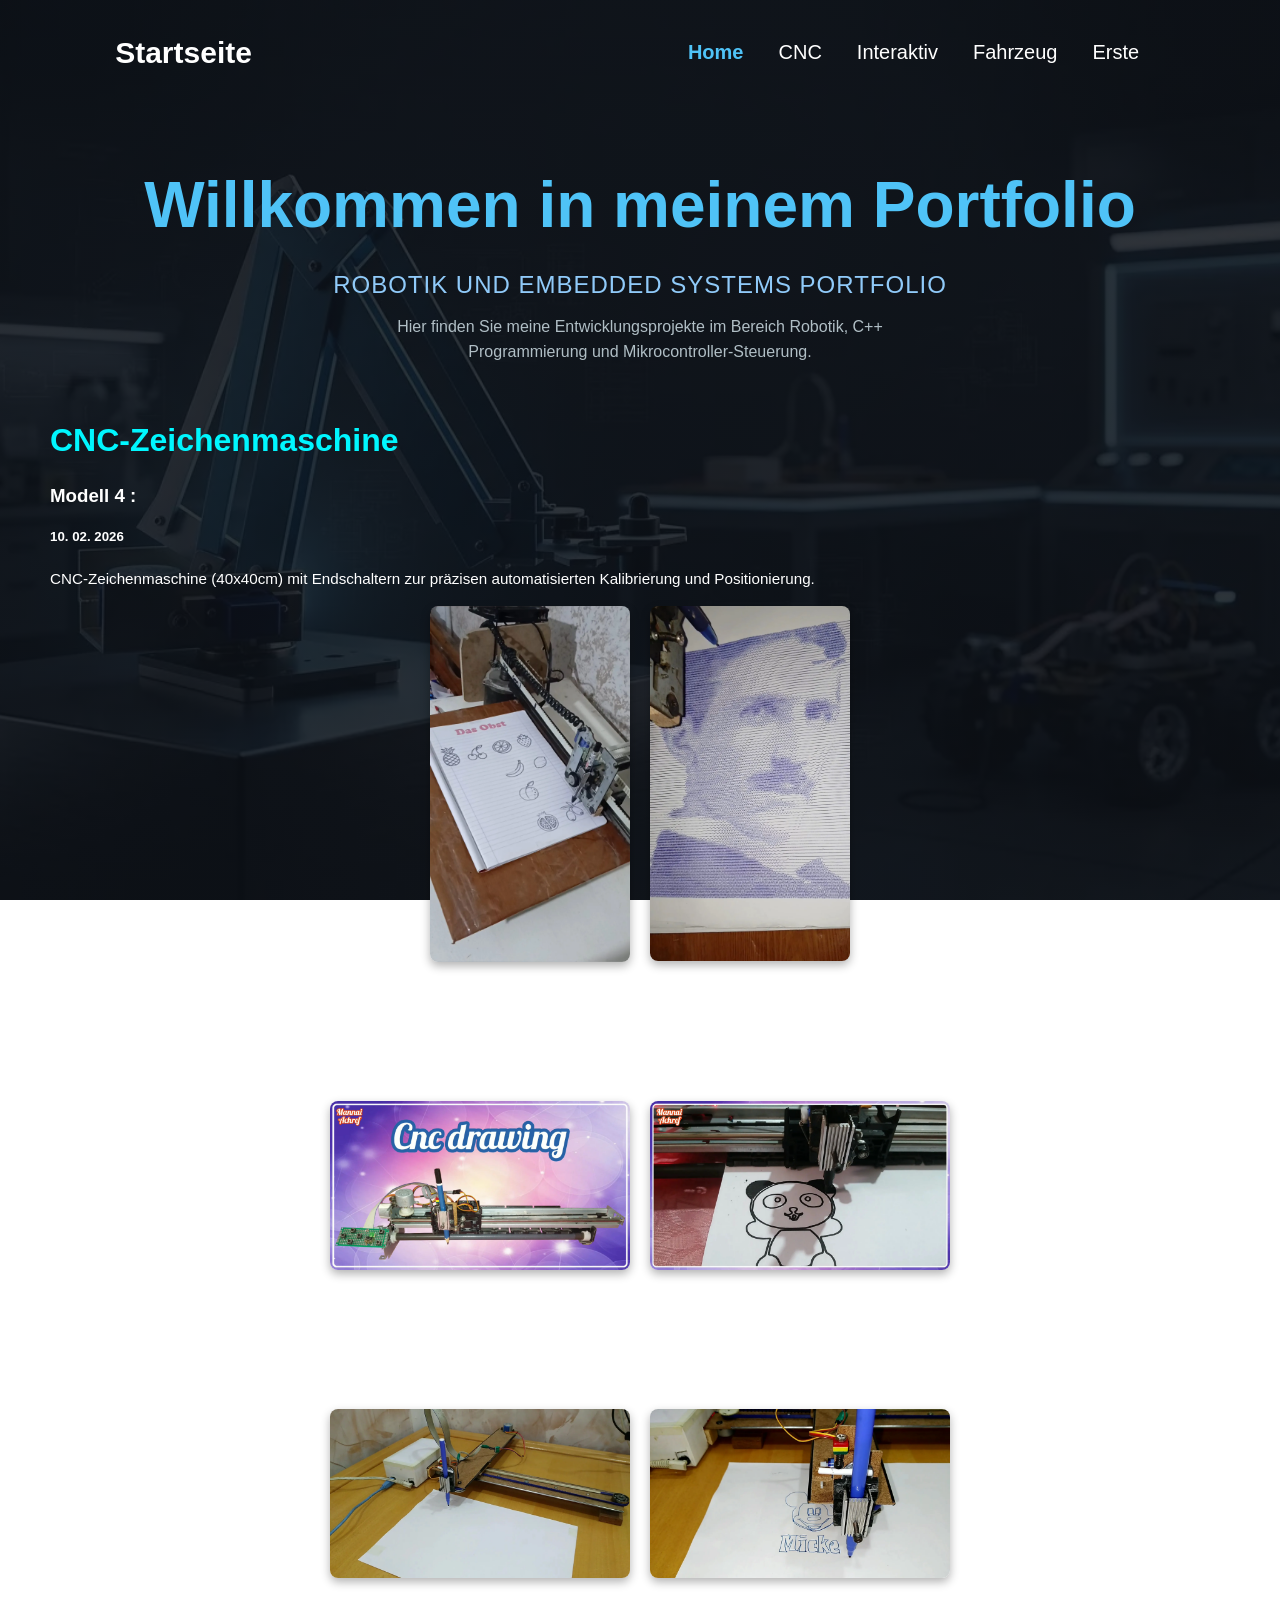
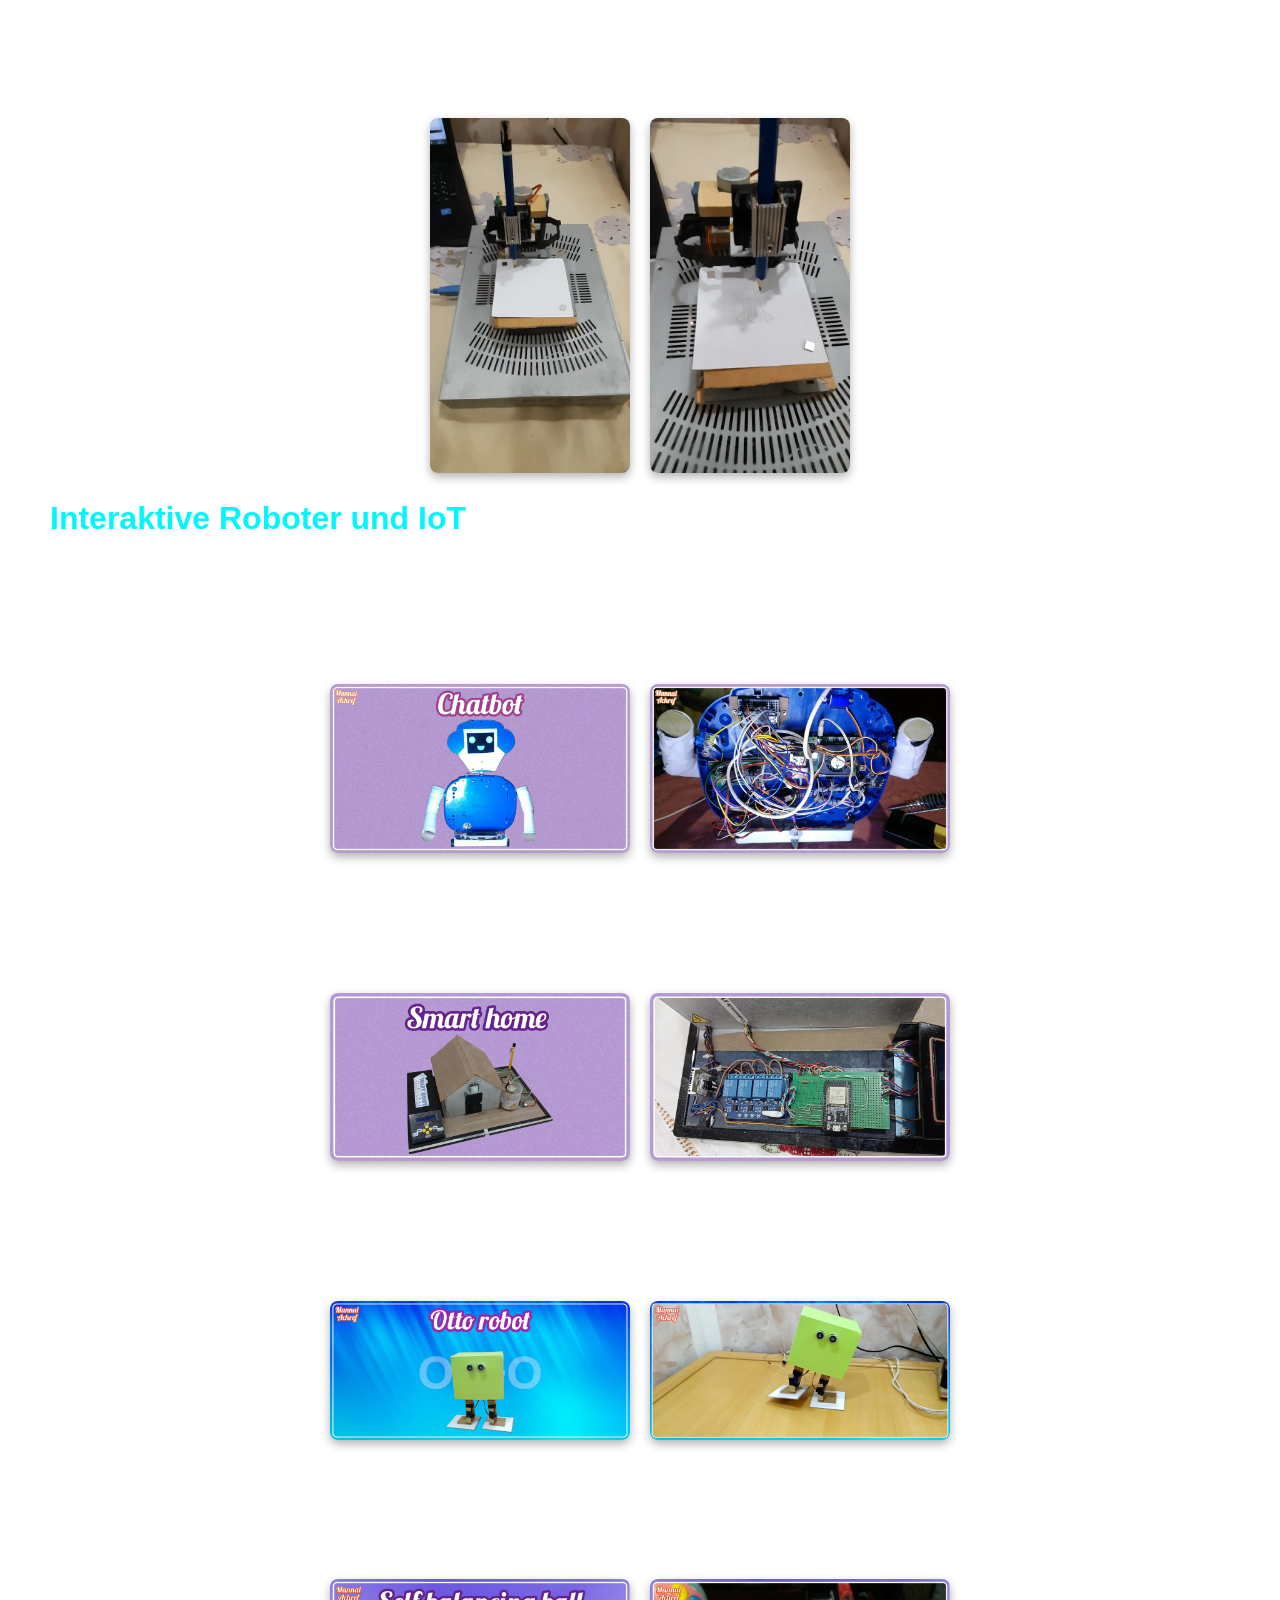
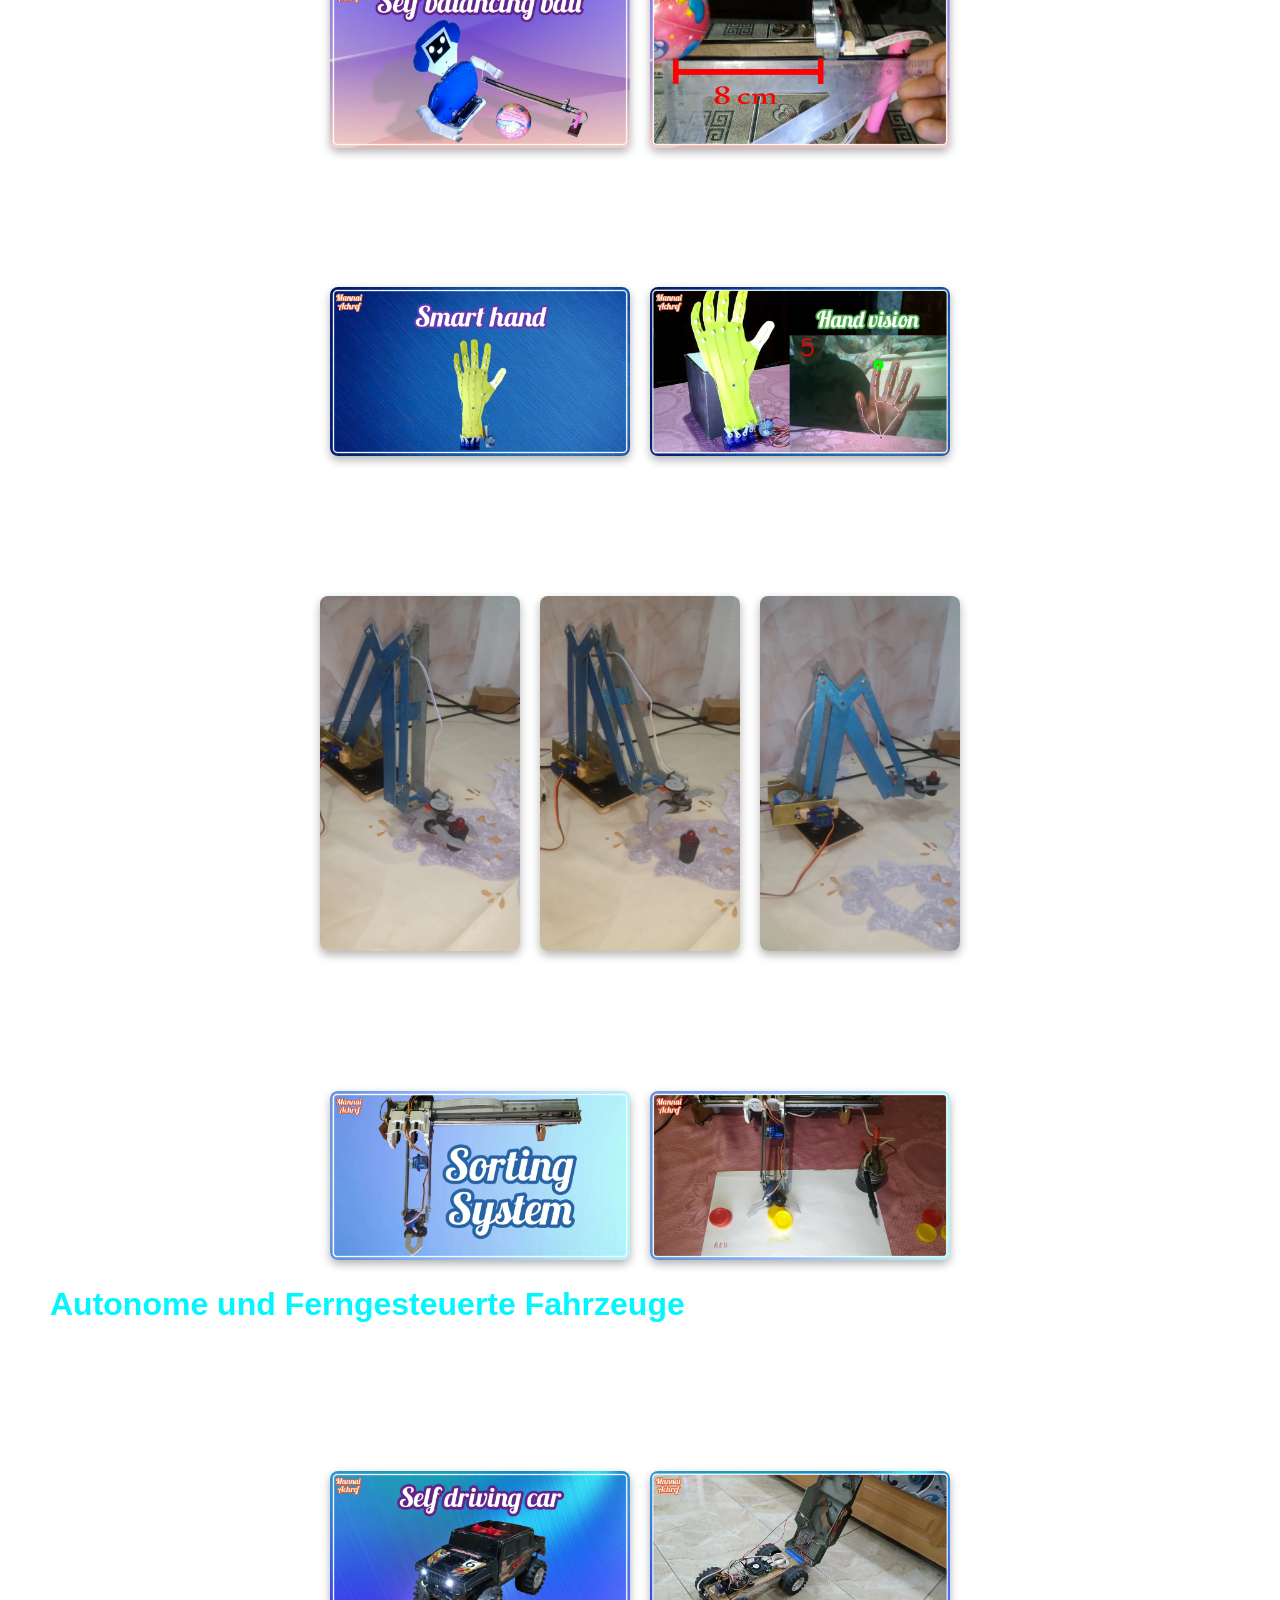
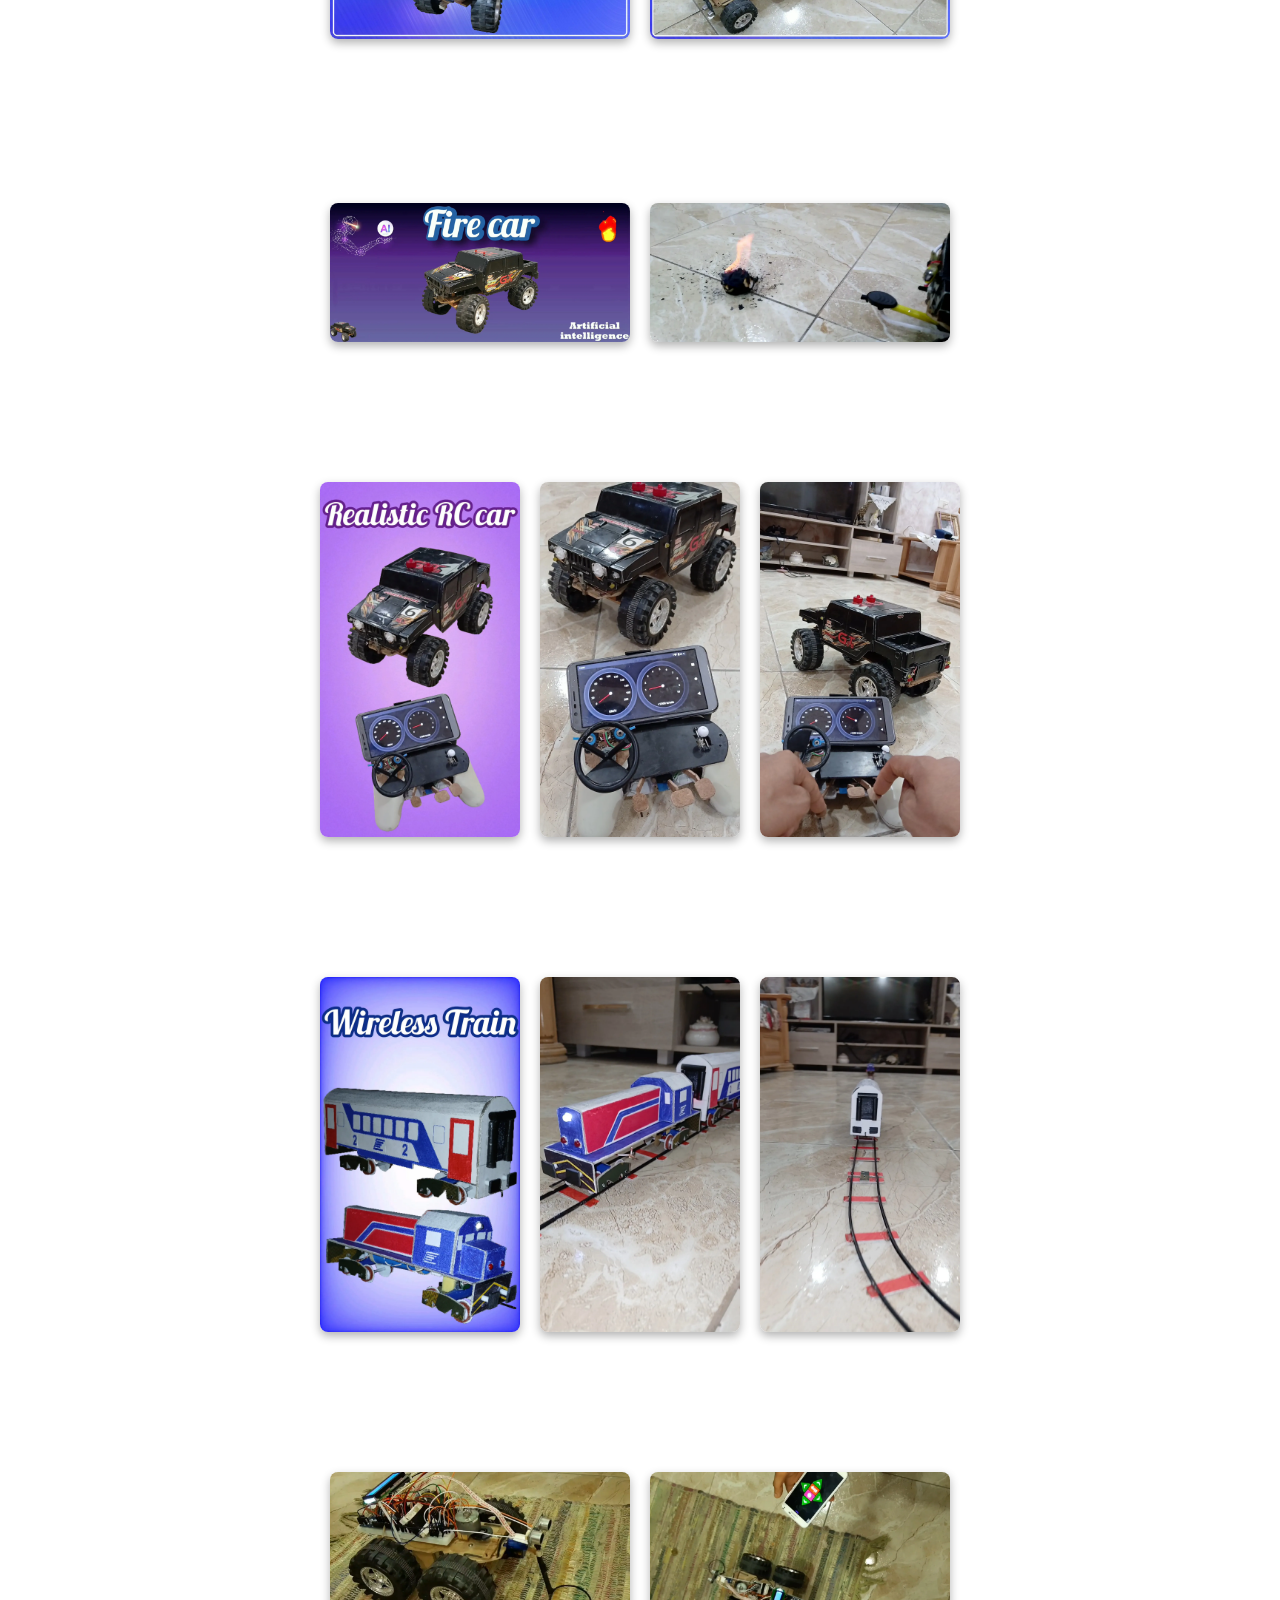
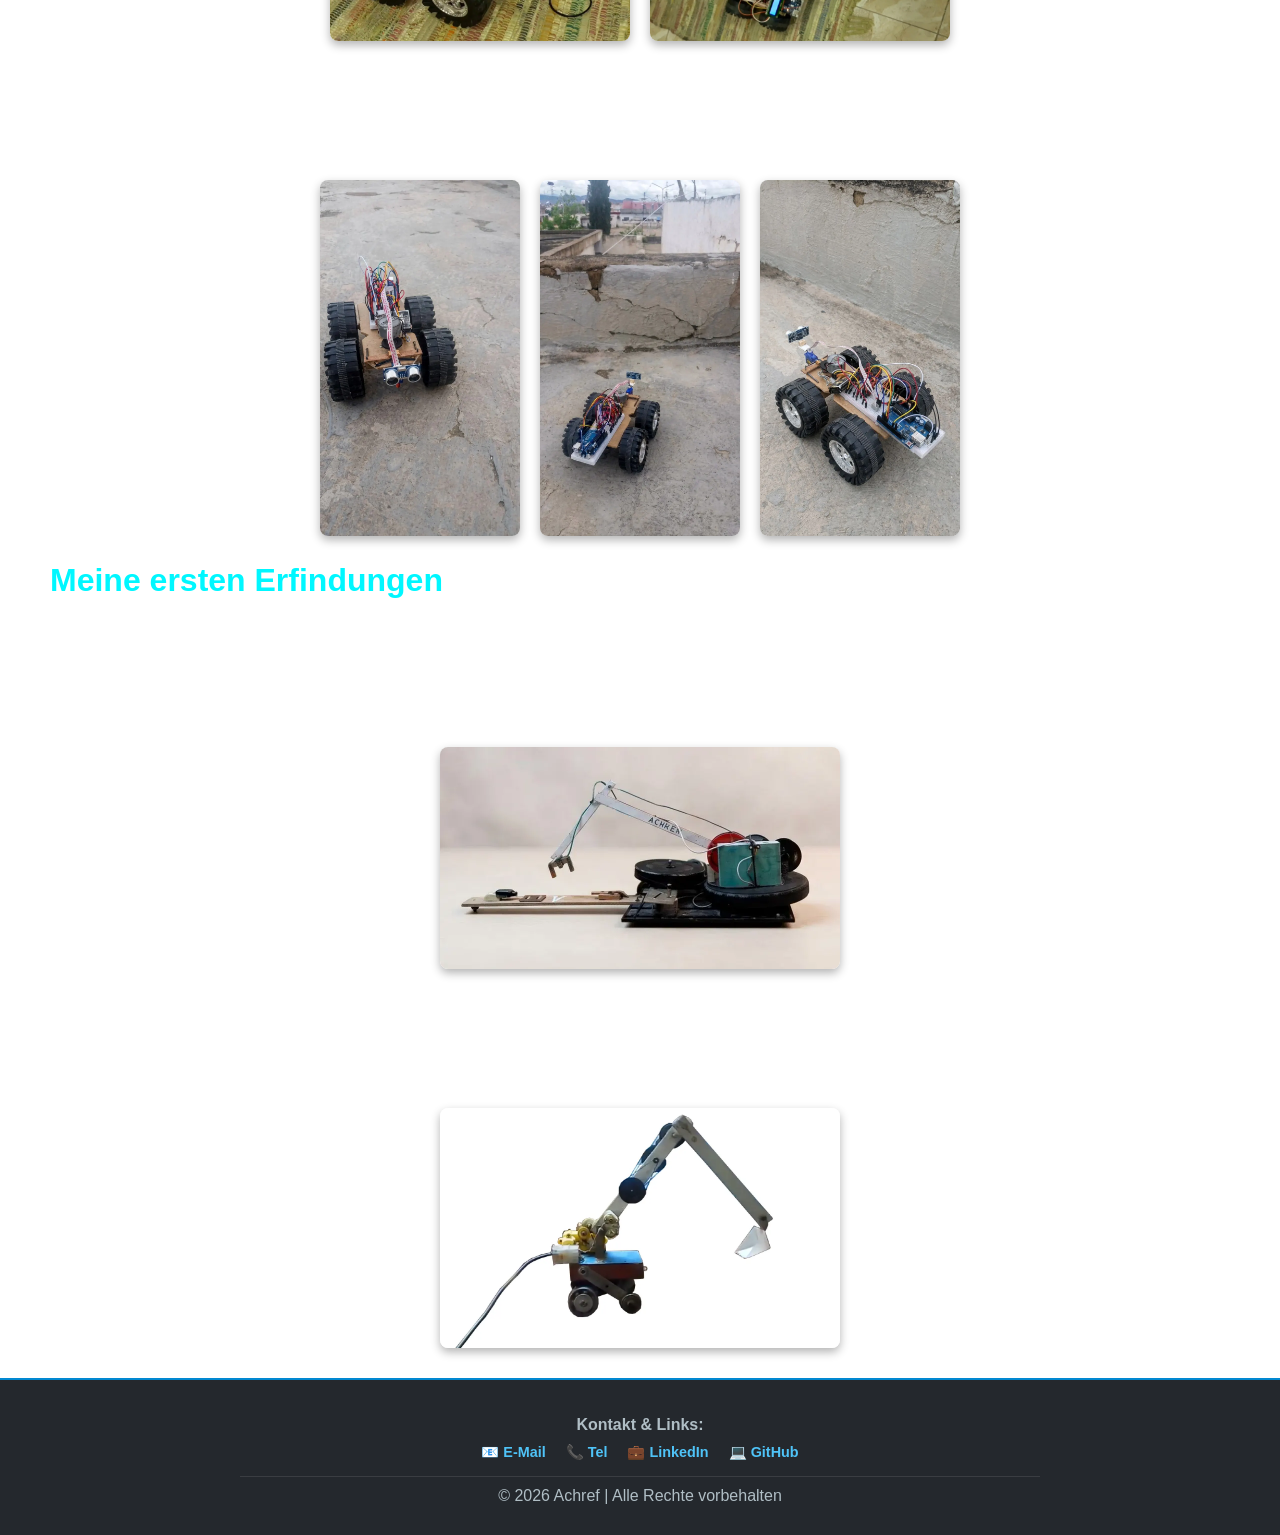
==== project0.html @ 5f05afd7 "Add files via upload" ====
<!DOCTYPE html>
<html lang="de">
    <head>
        <meta charset="UTF-8">
        <meta name="viewport" content="width=device-width, initial-scale=1.0">
        <title>Achref | Robotik-Projekte & Portfolio</title>
        <link rel="icon" type="image/png" href="background/logo.webp">
        <link rel="stylesheet" href="style.css">
    </head>

    <body class="home-page">
        <nav class="navbar">
            <a href="index.html" class="logo"><strong>Startseite</strong></a>
            <ul>
                <li class="active"><a href="#"><strong>Home</strong></a></li>
                <li><a href="project1.html">CNC</a></li>
                <li><a href="project2.html">Interaktiv</a></li>
                <li><a href="project3.html">Fahrzeug</a></li>
                <li><a href="project4.html">Erste</a></li>
            </ul>
        </nav>
        <header class="hero">
            <div class="brand-container">
                <h1>Willkommen in meinem Portfolio</h1>
            </div>
            <p class="subtitle">Robotik und Embedded Systems Portfolio</p>
            <p class="description">
            Hier finden Sie meine Entwicklungsprojekte im Bereich Robotik, C++ Programmierung und Mikrocontroller-Steuerung.
            </p>
        </header>

        <main>
            <div class="home-project">
                <h2>CNC-Zeichenmaschine</h2>
                <h3>Modell 4 :</h3>
                <h5>10. 02. 2026</h5>
                <p>CNC-Zeichenmaschine (40x40cm) mit Endschaltern 
                    zur präzisen automatisierten Kalibrierung und Positionierung.</p>
                <div class="project-gallery">
                    <img src="photo_proj/cnc4_1.webp" alt="Cnc - Modell 4" width="200">
                    <img src="photo_proj/cnc4_2.webp" alt="Cnc - Modell 4" width="200">
                </div>
                <h3>Modell 3 :</h3>
                <h5>24. 07. 2023</h5>
                <p>Optimierte CNC-Zeichenmaschine mit erweiter Struktur für höhere Stabilität und Genauigkeit.</p>
                <div class="project-gallery">
                    <img src="photo_proj/cnc3_1.webp" alt="Cnc - Modell 3" width="300">
                    <img src="photo_proj/cnc3_2.webp" alt="Cnc - Modell 3" width="300">
                </div>
                <h3>Modell 2 :</h3>
                <h5>02. 03. 2021</h5>
                <p>Erweiterter Prototyp zur Validierung vergrößerter Arbeitsbereiche und mechanischer Bewegungsachsen.</p>
                <div class="project-gallery">
                    <img src="photo_proj/cnc2_1.webp" alt="Cnc - Modell 2" width="300">
                    <img src="photo_proj/cnc2_2.webp" alt="Cnc - Modell 2" width="300">
                </div>
                <h3>Modell 1 :</h3>
                <h5>21. 08. 2020</h5>
                <p>Kompakter Prototyp zur Erprobung der grundlegenden Ansteuerung und x-y-Achsenmechanik.</p>
                <div class="project-gallery">
                    <img src="photo_proj/cnc1_1.webp" alt="Cnc - Modell 1" width="200">
                    <img src="photo_proj/cnc1_2.webp" alt="Cnc - Modell 1" width="200">
                </div>

                <h2>Interaktive Roboter und IoT</h2>
                <h3>Assistenzroboter :</h3>
                <h5>08. 11. 2026</h5>
                <p>Interaktive Assistenzroboter mit Sprachsteuerung zur Beantwortung 
                    von Fragen und zur Ausführung dynamischer Bewegungen wie Gehen sowie Kopf und Armsteuerung.</p>
                <div class="project-gallery">
                    <img src="photo_proj/chat_1.webp" alt="Assistenzroboter" width="300">
                    <img src="photo_proj/chat_2.webp" alt="Assistenzroboter" width="300">
                </div>
                <h3>Intelligentes Haus :</h3>
                <h5>18. 12. 2024</h5>
                <p>Entwicklung eines Smart-Home-Systems zur automatisierten Steuerung 
                    und Überwachung von Haushaltsfunktionen über IoT-Technologie.</p>
                <div class="project-gallery">
                    <img src="photo_proj/smart_h_1.webp" alt="Intelligentes Haus" width="300">
                    <img src="photo_proj/smart_h_2.webp" alt="Intelligentes Haus" width="300">
                </div>
                <h3>OTTO-Roboter :</h3>
                <h5>01. 01. 2022</h5>
                <p>Kompakter bipedaler OTTO-Roboter mit Ultraschallsensoren 
                    zum autonomen Gehen und zur dynamischen Hindernisvermeidung.</p>
                <div class="project-gallery">
                    <img src="photo_proj/otto_1.webp" alt="OTTO-Roboter" width="300">
                    <img src="photo_proj/otto_2.webp" alt="OTTO-Roboter" width="300">
                </div>
                <h3>Selbstbalancierender Roboter :</h3>
                <h5>06. 05. 2023</h5>
                <p>Entwicklung eines Roboter-Balanciersystems mit PID-Regelung 
                    zur präzisen Stabilisierung einer Kugel auf einer vorgegebenen Position.</p>
                <div class="project-gallery">
                    <img src="photo_proj/pid_1.webp" alt="Selbstbalancierender Roboter" width="300">
                    <img src="photo_proj/pid_2.webp" alt="Selbstbalancierender Roboter" width="300">
                </div>
                <h3>Intelligente Hand :</h3>
                <h5>06. 10. 2022</h5>
                <p>Entwicklung einer Interaktiven Roboterhand mit kamerabasirter 
                    Handverfolgung zur Nachahmung von Handbewegungen in Echtzeit.</p>
                <div class="project-gallery">
                    <img src="photo_proj/hand_1.webp" alt="Intelligente Hand" width="300">
                    <img src="photo_proj/hand_2.webp" alt="Intelligente Hand" width="300">
                </div>
                <h3>Roboterarm :</h3>
                <h5>14. 07. 2020</h5>
                <p>Entwicklung eines steuerbaren Roboterarms mit Unterstütsung 
                    für manuelle Steuerung und automatische Ablaufprogrammierung.</p>
                <div class="project-gallery">
                    <img src="photo_proj/arm_1.webp" alt="Roboterarm" width="200">
                    <img src="photo_proj/arm_2.webp" alt="Roboterarm" width="200">
                    <img src="photo_proj/arm_3.webp" alt="Roboterarm" width="200">
                </div>
                <h3>Sortiersystem :</h3>
                <h5>11. 07. 2023</h5>
                <p>Automatisiertes Sortiersystem zur kamerabasierten Farberkennung 
                    und Präzisionssortierung von Objekten in Echtzeit.</p>
                <div class="project-gallery">
                    <img src="photo_proj/sort_1.webp" alt="Sortiersystem" width="300">
                    <img src="photo_proj/sort_2.webp" alt="Sortiersystem" width="300">
                </div>
                <h2>Autonome und Ferngesteuerte Fahrzeuge</h2>
                <h3>Autonomes Fahrzeug :</h3>
                <h5>19. 07. 2022</h5>
                <p>Ein Intelligentes Modellauto mit Kamera, das Ampelfarben erkennt, 
                    es fährt bei Grün automatisch los und stoppt bei Rot.</p>
                <div class="project-gallery">
                    <img src="photo_proj/self_car_1.webp" alt="Autonomes Fahrzeug" width="300">
                    <img src="photo_proj/self_car_2.webp" alt="Autonomes Fahrzeug" width="300">
                </div>
                <h3>Feuerwehrfahrzeug :</h3>
                <h5>26. 06. 2021</h5>
                <p>Ein Intelligentes Fahrzeug mit einer Kamera, das Feuer automatisch erkennt. Wenn es Feuer sieht, 
                    fährt es dorthin, pumpt Wasser und löscht den Brand. Gleichzeitig schickt es eine E-Mail als Benachrichtigung.</p>
                <div class="project-gallery">
                    <img src="photo_proj/fire_car_1.webp" alt="Feuerwehrfahrzeug" width="300">
                    <img src="photo_proj/fire_car_2.webp" alt="Feuerwehrfahrzeug" width="300">
                </div>
                <h3>Fahrzeug mit Echtzeitsteurung :</h3>
                <h5>06. 08. 2025</h5>
                <p>Entwicklung eines ferngesteuerten RC-Fahrzeugs mit realistischem 
                    Echtzeit-Cockpit-Bedienelement und Telemetrie-Anzeige.</p>
                <div class="project-gallery">
                    <img src="photo_proj/real_car_1.webp" alt="Fahrzeug mit Echtzeitsteurung" width="200">
                    <img src="photo_proj/real_car_2.webp" alt="Fahrzeug mit Echtzeitsteurung" width="200">
                    <img src="photo_proj/real_car_3.webp" alt="Fahrzeug mit Echtzeitsteurung" width="200">
                </div>
                <h3>Ferngesteuerter Zug :</h3>
                <h5>07. 08. 2026</h5>
                <p>Entwicklung eines drahtlos ferngesteuerten Modellzugs 
                    zur präzisen Geschwindigkeits- und Richtungssteuerung auf Schienen.</p>
                <div class="project-gallery">
                    <img src="photo_proj/zug_1.webp" alt="Ferngesteuerter Zug" width="200">
                    <img src="photo_proj/zug_2.webp" alt="Ferngesteuerter Zug" width="200">
                    <img src="photo_proj/zug_3.webp" alt="Ferngesteuerter Zug" width="200">
                </div>
                <h3>Metalldetektor :</h3>
                <h5>19. 06. 2020</h5>
                <p>Entwicklung eines mobilen Roboters mit integriertem Suchsensor 
                    zur autonomen Erkennung und Lokalisierung von Metallobjekten.</p>
                <div class="project-gallery">
                    <img src="photo_proj/metal_1.webp" alt="Metalldetektor" width="300">
                    <img src="photo_proj/metal_2.webp" alt="Metalldetektor" width="300">
                </div>
                <h3>Hindernisdetektor :</h3>
                <h5>03. 04. 2020</h5>
                <p>Entwicklung eines autonomen mobilen Roboters mit Ultraschallsensoren 
                    zur Echtzeit-Hinderniserkennung und automatischen Ausweichsteuerung.</p>
                <div class="project-gallery">
                    <img src="photo_proj/detekt_1.webp" alt="Hindernisdetektor" width="200">
                    <img src="photo_proj/detekt_2.webp" alt="Hindernisdetektor" width="200">
                    <img src="photo_proj/detekt_3.webp" alt="Hindernisdetektor" width="200">
                </div>

                <h2>Meine ersten Erfindungen</h2>
                <h3>Magnetkran :</h3>
                <h5>27. 03. 2017</h5>
                <p>Ein automatischer Magnetkran, der Metall ohne Mikrocontroller hebt und transportiert.</p>
                <div class="project-gallery">
                    <img src="photo_proj/magnetkran.webp" alt="Magnetkran" width="400">
                </div>

                <h3>Bagger :</h3>
                <h5>27. 03. 2017</h5>
                <p>Prototyp eines kabelgesteuerten Bagger-Modells zur Ausführung von Hebe- und Baggermechanismen.</p>
                <div class="project-gallery">
                    <img src="photo_proj/bagger.webp" alt="Bagger" width="400">
                </div>
                
            </div>
        </main>

        <footer>
            <div class="footer-content">
                <p><strong>Kontakt & Links:</strong></p>
                <div class="contact-links">
                    <a href="mailto:mannaiachref9@gmail.com">📧 E-Mail</a>
                    <a href="tel:+21627236313">📞 Tel</a>
                    <a href="https://www.linkedin.com/in/achref-mannai-73324121a?utm_source=share_via&utm_content=profile&utm_medium=member_android" target="_blank">💼 LinkedIn</a>
                    <a href="https://github.com/achrefmannai9" target="_blank">💻 GitHub</a>
                </div>
                <p class="copyright">© 2026 Achref | Alle Rechte vorbehalten</p>
            </div>
        </footer>

    </body>
</html>
---- style.css ----
body {
    background-size: cover;
    background-position: center;
    background-repeat: no-repeat;
    background-attachment: fixed;
    color: white;
    font-family: Arial, sans-serif;
    margin: 0;
    padding: 0;
}

body.home-page {
    background-image: linear-gradient(rgba(13, 17, 23, 0.85), rgba(13, 17, 23, 0.85)), url('background/background.webp');
}

body.inner-page1 {
    background-image: linear-gradient(rgba(56, 54, 165, 0.8), rgba(255, 255, 255, 0.8)), url('background/background_1.webp');
}
body.inner-page2 {
    background-image: linear-gradient(rgba(56, 54, 165, 0.8), rgba(255, 255, 255, 0.8)), url('background/background_2.webp');
}
body.inner-page3 {
    background-image: linear-gradient(rgba(56, 54, 165, 0.8), rgba(255, 255, 255, 0.8)), url('background/background_3.webp');
}
body.inner-page4 {
    background-image: linear-gradient(rgba(56, 54, 165, 0.8), rgba(255, 255, 255, 0.8)), url('background/background_4.webp');
}

body.inner-page1 h2,
body.inner-page2 h2,
body.inner-page3 h2,
body.inner-page4 h2 {
    color: #1a1a1a;
}

.navbar {
    position: relative;
    left: 0;
    top: 0;
    width: 80%;
    padding: 25px 9%;
    display: flex;
    justify-content: space-between;
    align-items: center;
    z-index: 100;
}

.navbar .logo {
    font-size: 30px;
    font-weight: 500;
    color: #fff;
    text-decoration: none;
}

.navbar ul {
    display: flex;
}

.navbar ul li {
    list-style: none;
    margin-left: 35px;
}

.navbar ul li a {
    font-size: 20px;
    font-weight: 500;
    transition: .5s;
    color: #ffffff;
    text-decoration: none;
}

.navbar ul li:hover a,
.navbar ul li.active a {
    color: #4fc3f7;
}

.main-project h2, .main-project h3 {
    margin-left: 50px;
    color: #1a1a1a;
}

.main-project p {
    color: #000000;
    margin-left: 50px;
    width: 90%;
}

.home-project h2 {
    font-size: 2rem;
    margin-left: 50px;
    color: #00f7ff;
}
.home-project h3 {
    margin-left: 50px;
    color: #ffffff;
}
.home-project h5 {
    margin-left: 50px;
    color: #ffffff;
}
.home-project p {
    width: 90%;
    line-height: 1.6;
    font-size: 0.95rem;
    text-align: justify;
    margin-left: 50px;
    color: #ffffff;
}

.project-gallery {
    display: flex;
    justify-content: center;
    align-items: center;
    gap: 20px;
    margin: 15px auto;
    flex-wrap: wrap;
}
.project-gallery img {
    max-width: 100%;
    height: auto;
    border-radius: 8px;
    box-shadow: 0 4px 10px rgba(0, 0, 0, 0.3);
}

.hero {
    text-align: center;
    padding: 20px 20px 30px;
}

.hero h1, .hero h2 {
    font-size: 4rem;
    margin-bottom: 5px;
    color: #4fc3f7;
}

.brand-container {
    display: flex;
    align-items: center;
    justify-content: center;
    gap: 15px;
    margin-bottom: 10px;
}

.logo-dim {
    width: 110px;
    height: 110px;
}

.site-title span {
    color: #0288d1;
}

.hero .subtitle {
    font-size: 1.5rem;
    color: #90caf9;
    font-weight: 500;
    letter-spacing: 1px;
    margin-bottom: 15px;
    text-transform: uppercase;
}

.hero .description {
    max-width: 600px;
    margin: 0 auto;
    color: #b0bec5;
    line-height: 1.6;
}

.write {
    text-align: justify;
    line-height: 1.6;
    font-size: 0.95rem;
    color: #333333;
}

.pro-divider{
    border: none;
    height: 3px;
    background: linear-gradient(90deg, rgba(255, 255, 255,0) 0%, rgba(0, 255, 255, 0.5) 50%, rgba(255, 255, 255,0) 100%);
    margin: 40px auto;
    width: 100%;
}

.btn {
    display: inline-block;
    padding: 8px 15px;
    background-color: #0288d1;
    color: #ffffff;
    font-size: 0.85rem;
    text-decoration: none;
    border-radius: 6px;
    font-weight: bold;
    transition: background-color 0.3s ease;
    text-align: center;
}

.btn:hover {
    background-color: #03a9f4;
}
/*
footer {
    text-align: center;
    padding: 30px 0;
    color: #757575;
    font-size: 0.9rem;
}
*/

.video-container {
    width: 100%;
    max-width: 500px;
    margin: 20px auto;
    aspect-ratio: 16 / 9;
    overflow: hidden;
    border-radius: 12px;
    box-shadow: 0 4px 15px rgba(0, 0, 0, 0.5);
    border: 2px solid rgba(255, 255, 255, 0.1);
}

.video-container iframe {
    top: 0;
    left: 0;
    width: 100%;
    height: 100%;
    border-radius: 12px;
}

.videos-row {
    display: flex;
    justify-content: center;
    align-items: center;
    gap: 5px;
    flex-wrap: wrap;
    margin: 20px 0;
}

.videos-row-vertical {
    display: flex;
    justify-content: center;
    align-items: center;
    gap: 30px;
    flex-wrap: wrap;
    margin-left: auto;
    margin-right: auto;
    width: fit-content;
}

.video-container-vertical {
    width: 100%;
    max-width: 200px;
    margin: 20px auto;
    aspect-ratio: 9 / 16;
    overflow: hidden;
    border-radius: 12px;
    box-shadow: 0 4px 15px rgba(0, 0, 0, 0.5);
    border: 2px solid rgba(255, 255, 255, 0.1);
}

.video-container-vertical iframe {
    top: 0;
    left: 0;
    width: 100%;
    height: 100%;
    border-radius: 12px;
}

footer {
    background: rgba(13, 17, 23, 0.9);
    border-top: 2px solid #0288d1;
    padding: 20px 10px;
    margin-top: 30px;
    text-align: center;
    backdrop-filter: blur(5px);
}

.footer-content {
    max-width: 800px;
    margin: 0 auto;
}

.footer-content p {
    color: #b0bec5;
    font-size: 1rem;
    margin-bottom: 10px;
}

.contact-links {
    display: flex;
    justify-content: center;
    align-items: center;
    gap: 20px;
    flex-wrap: wrap;
    margin-bottom: 15px;
}

.contact-links a {
    color: #4fc3f7;
    text-decoration: none;
    font-size: 0.9rem;
    font-weight: bold;
    transition: color 0.3s ease;
}

.contact-links a:hover {
    color: #00f7ff;
    text-decoration: underline;
}

.copyright {
    color: #757575;
    font-size: 1rem;
    border-top: 1px solid rgba(255, 255, 255, 0.1);
    padding-top: 10px;
    margin-top: 10px;
}

/* ========================================================= */
/* 📱 الاستجابة للهواتف والشاشات الصغيرة (Media Query) */
/* ========================================================= */
@media screen and (max-width: 850px) {
    /* إلغاء التثبيت الجانبي وتنسيق الصفحة عمودياً */
    .projects-container {
        position: static;
        max-width: 100%;
        max-height: none;
        margin: 20px auto;
        padding: 0 15px;
        overflow-y: visible;
    }

    main, .content-container {
        margin-left: 0;
        padding: 15px;
    }

    /* تكيف خطوط الهيدر مع شاشة الهاتف */
    .hero h1, .hero h2 {
        font-size: 2rem;
    }

    .hero .subtitle {
        font-size: 1.1rem;
    }

    .logo-dim {
        width: 70px;
        height: 70px;
    }

    .main-project p {
        margin-left: 0;
    }

    /* ترتيب القوائم والبطاقات بشكل مرن على الهاتف */
    .projects-grid {
        display: grid;
        grid-template-columns: repeat(auto-fit, minmax(250px, 1fr));
        gap: 15px;
    }

    .project-card {
        width: 100%;
        height: auto;
    }

    .project-gallery {
        flex-direction: column;
        gap: 10px;
    }

    .project-gallery img {
        width: 100%;
    }
}
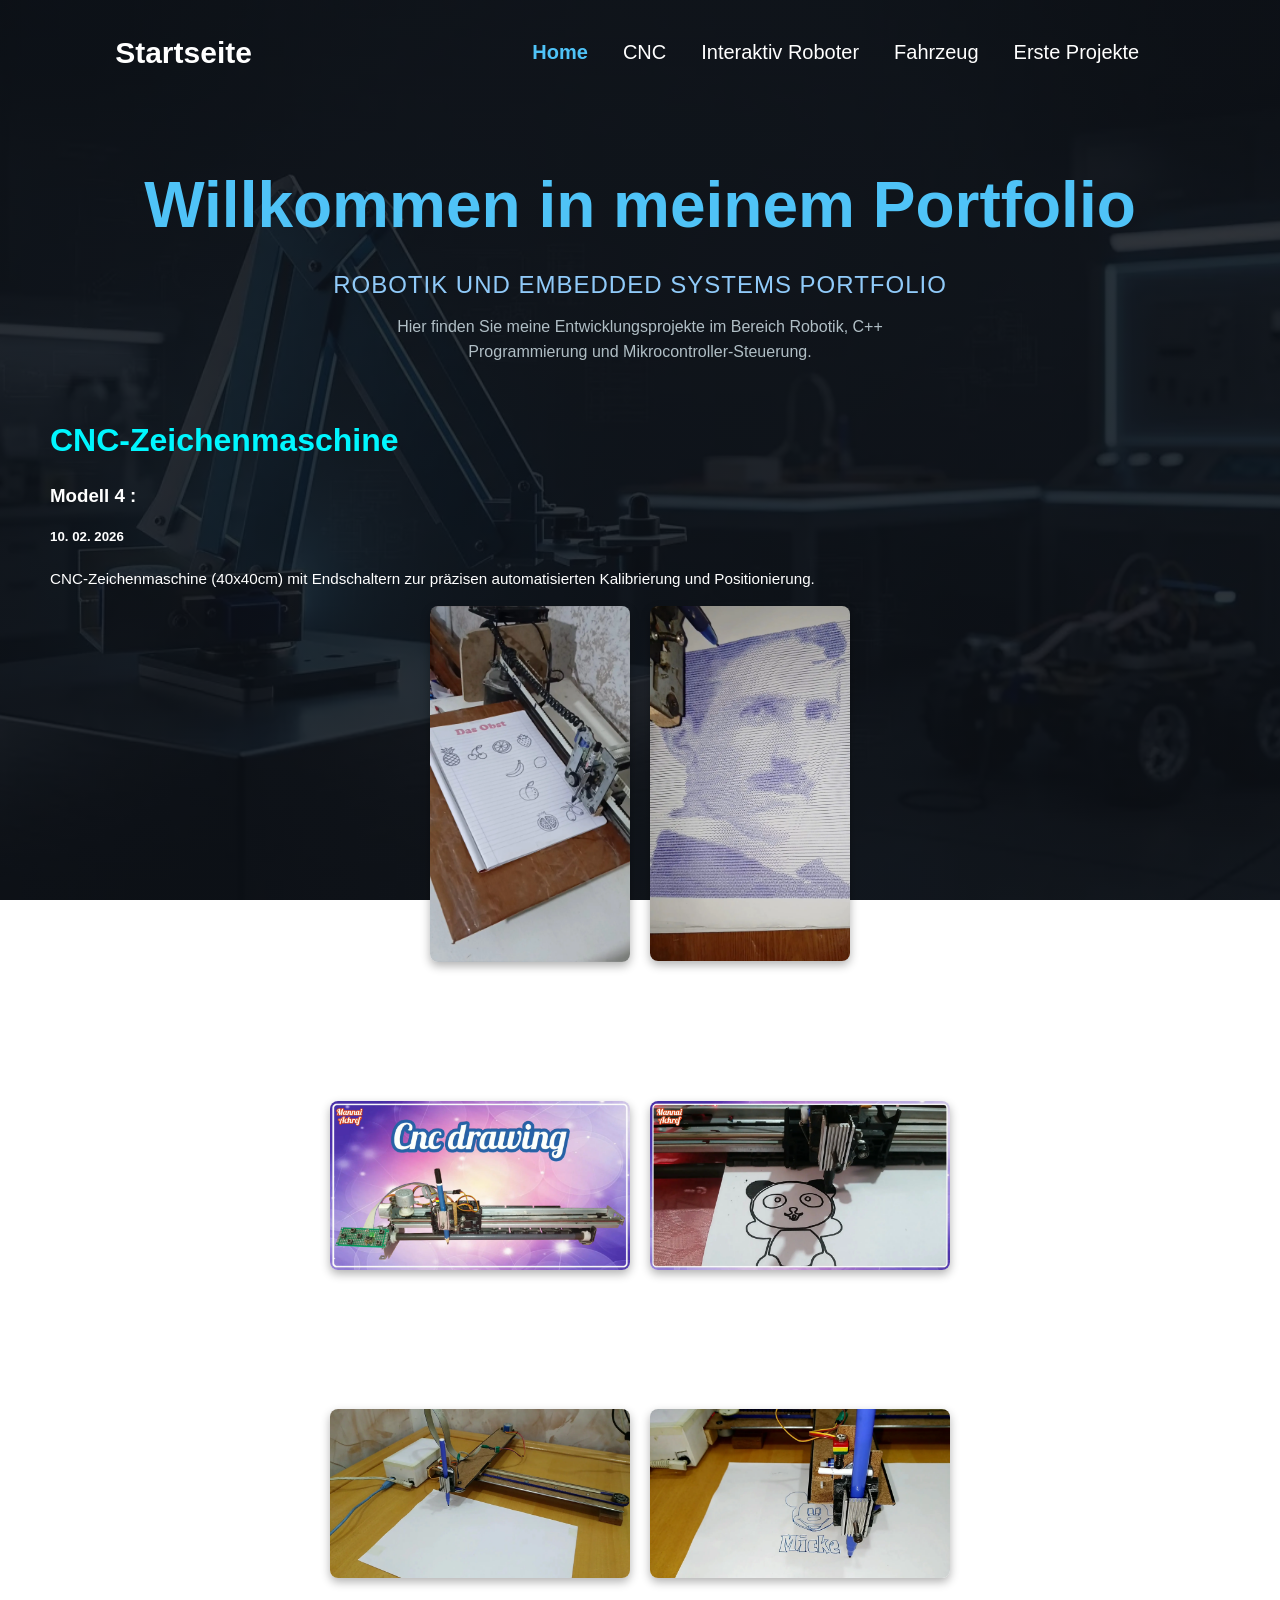
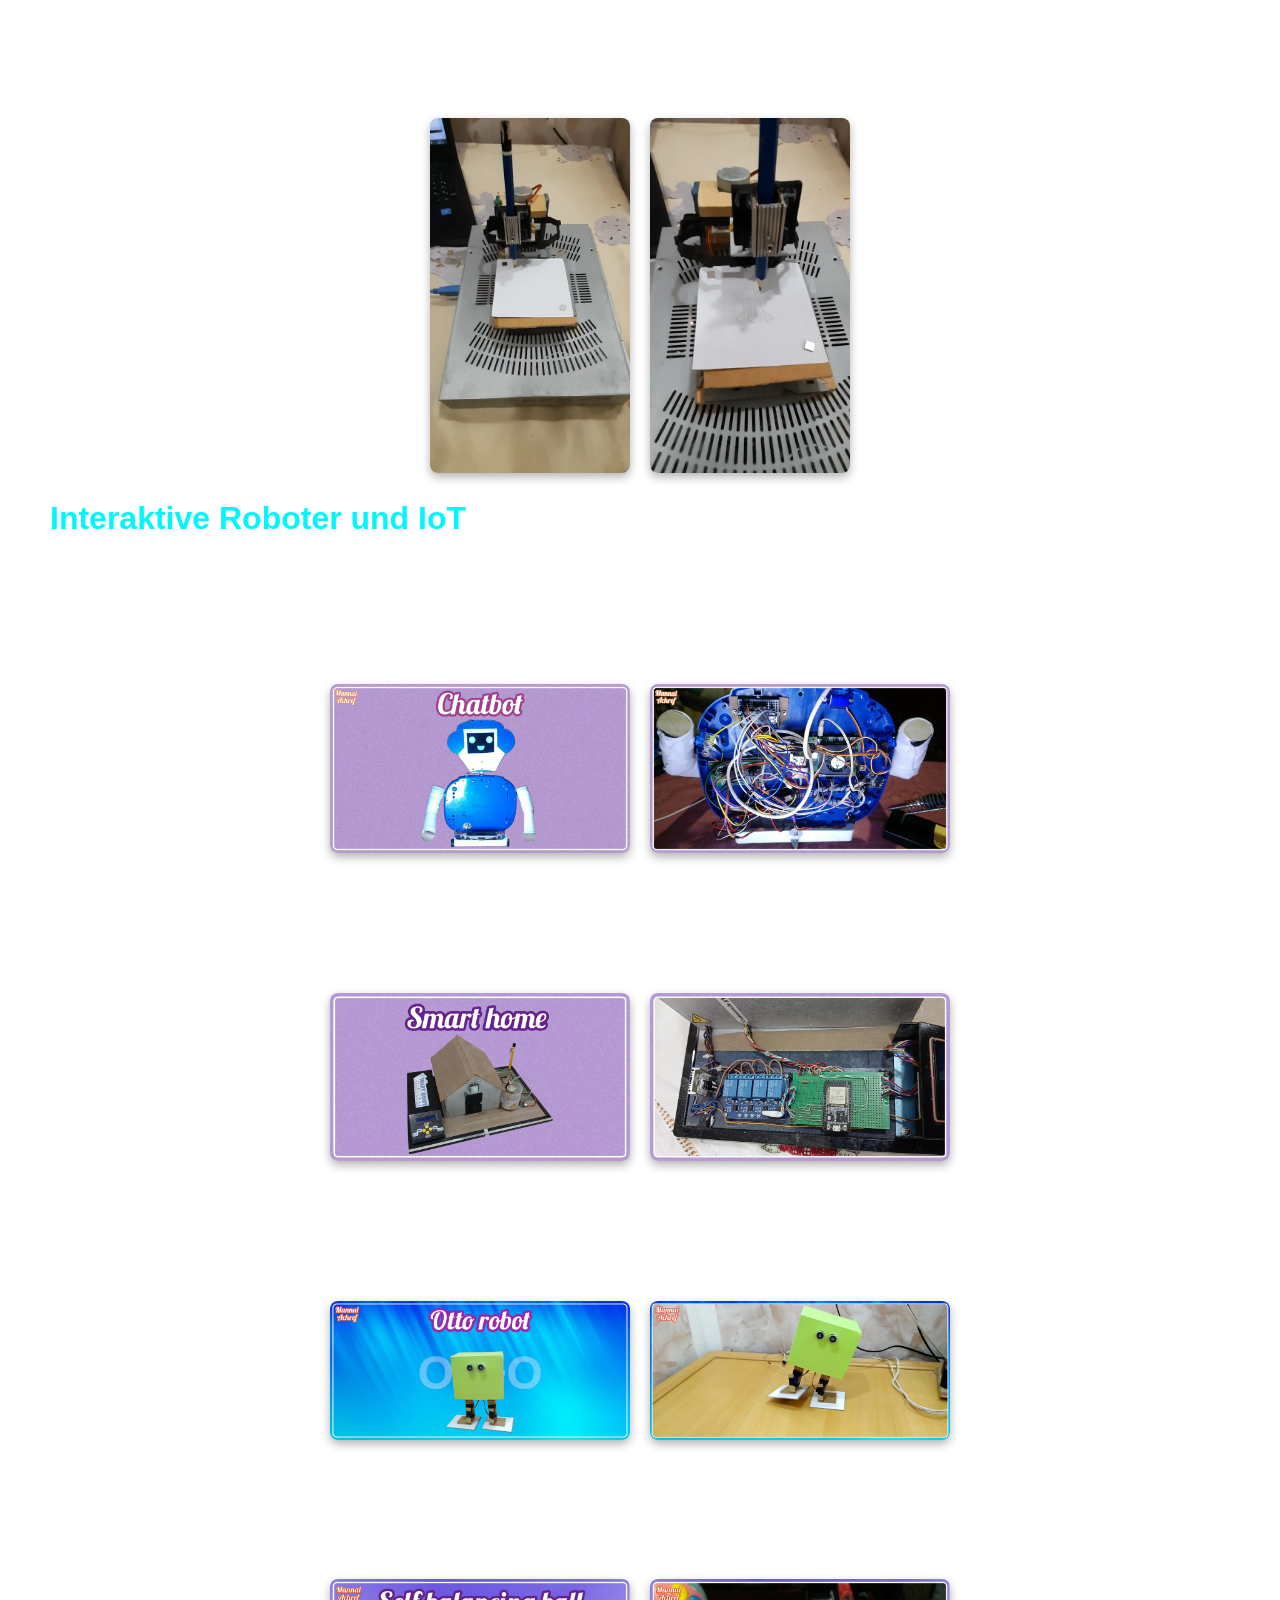
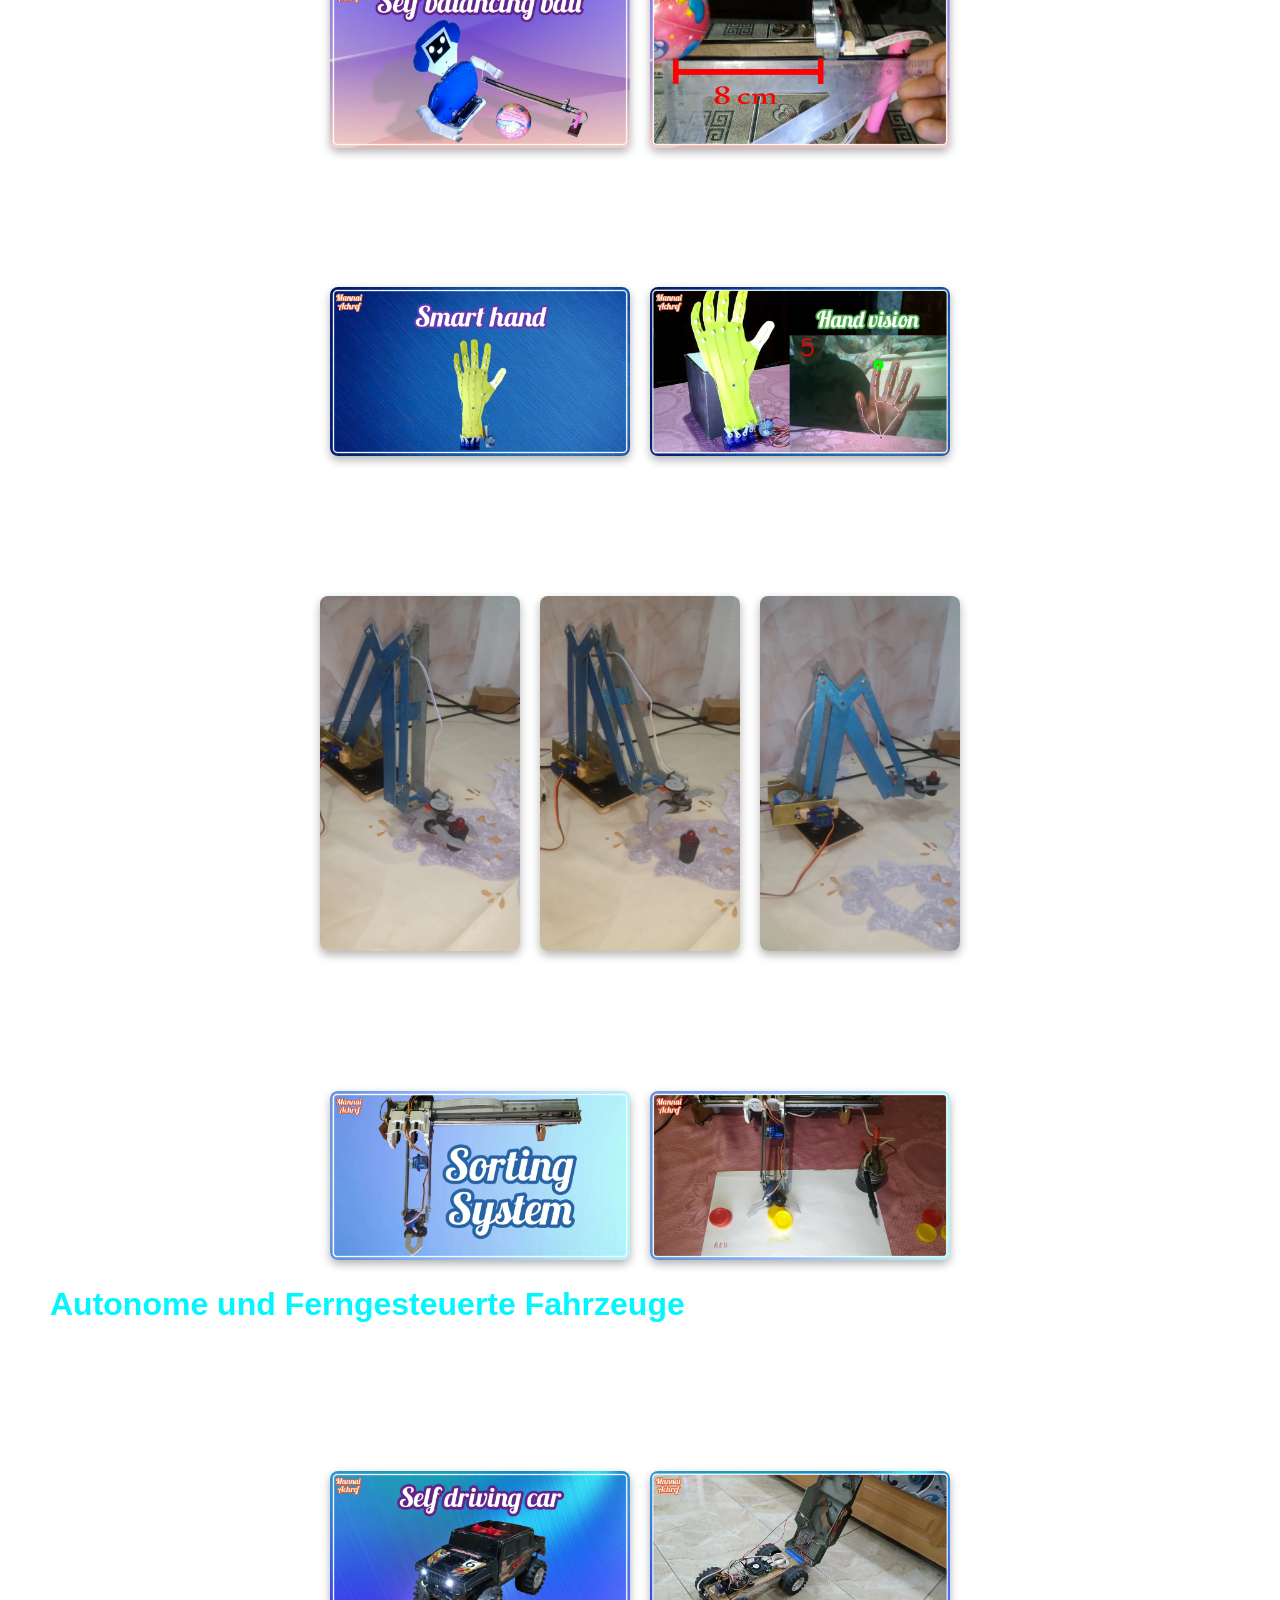
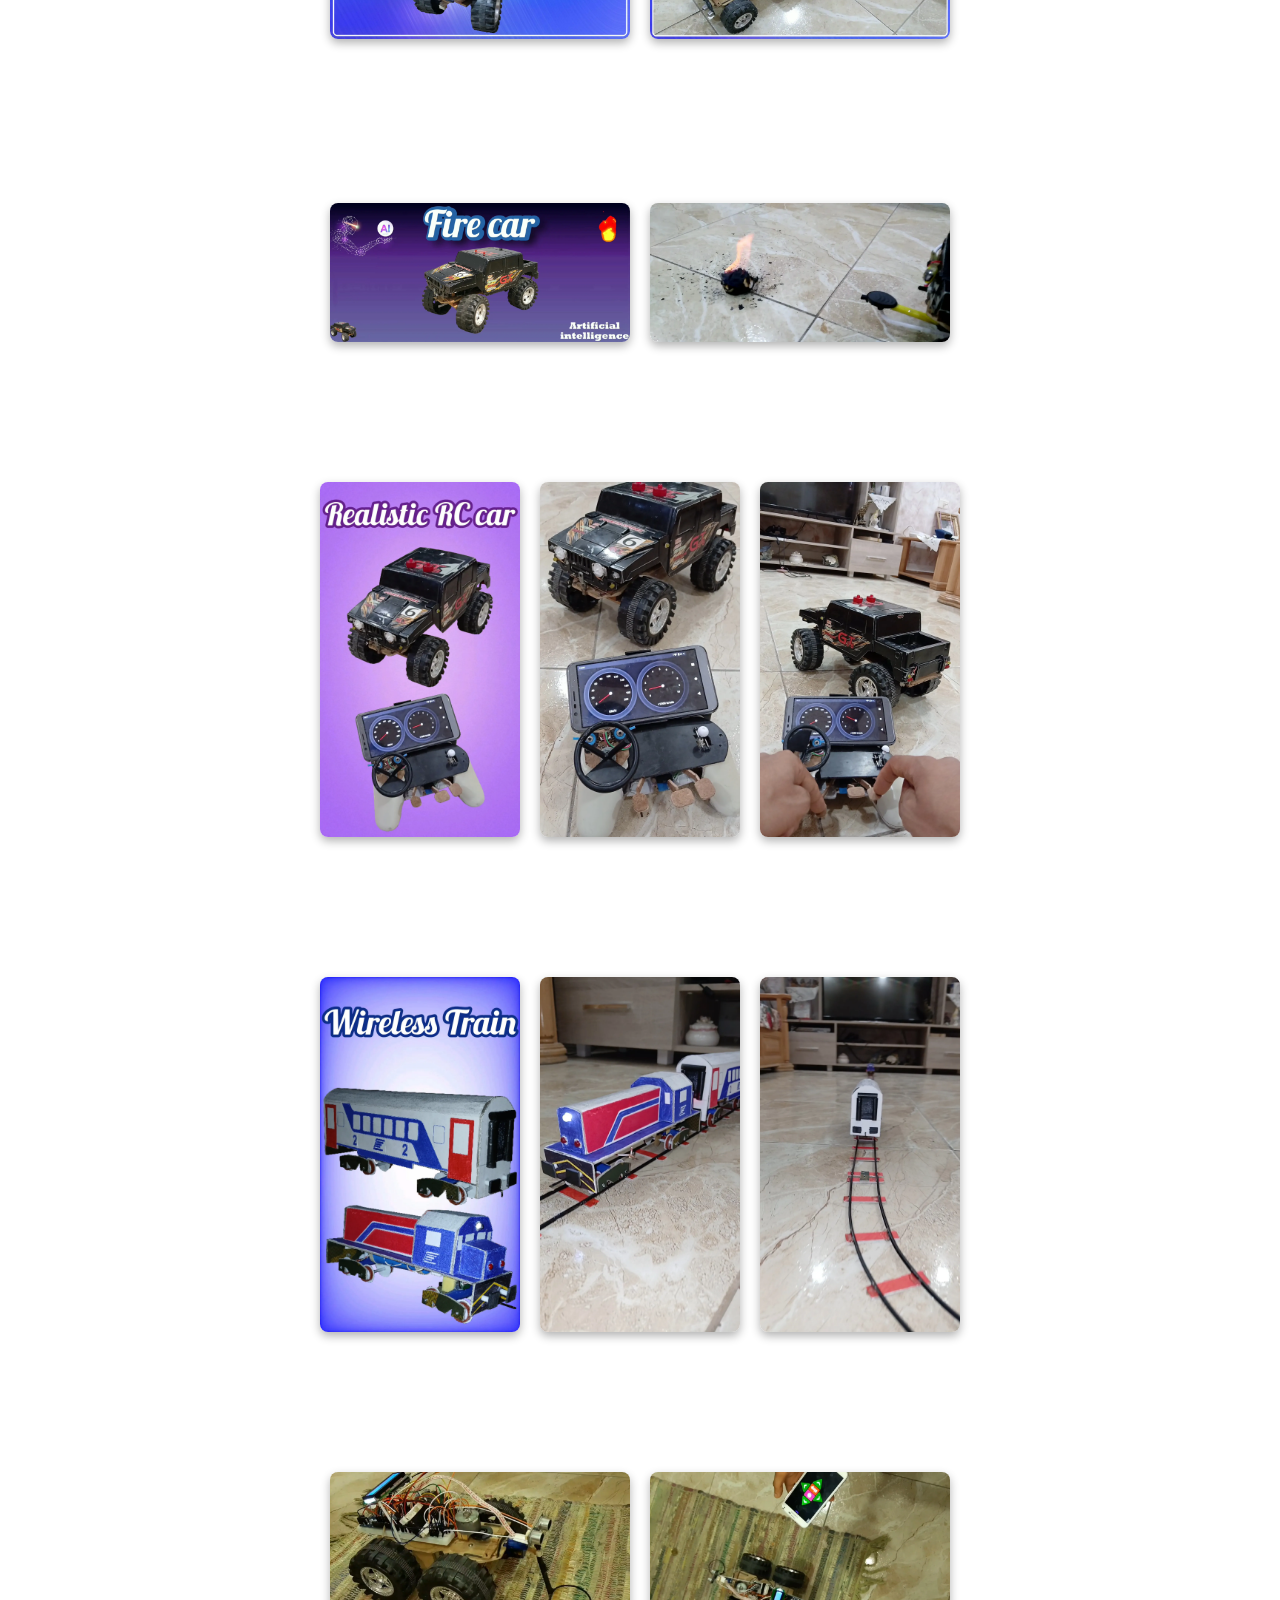
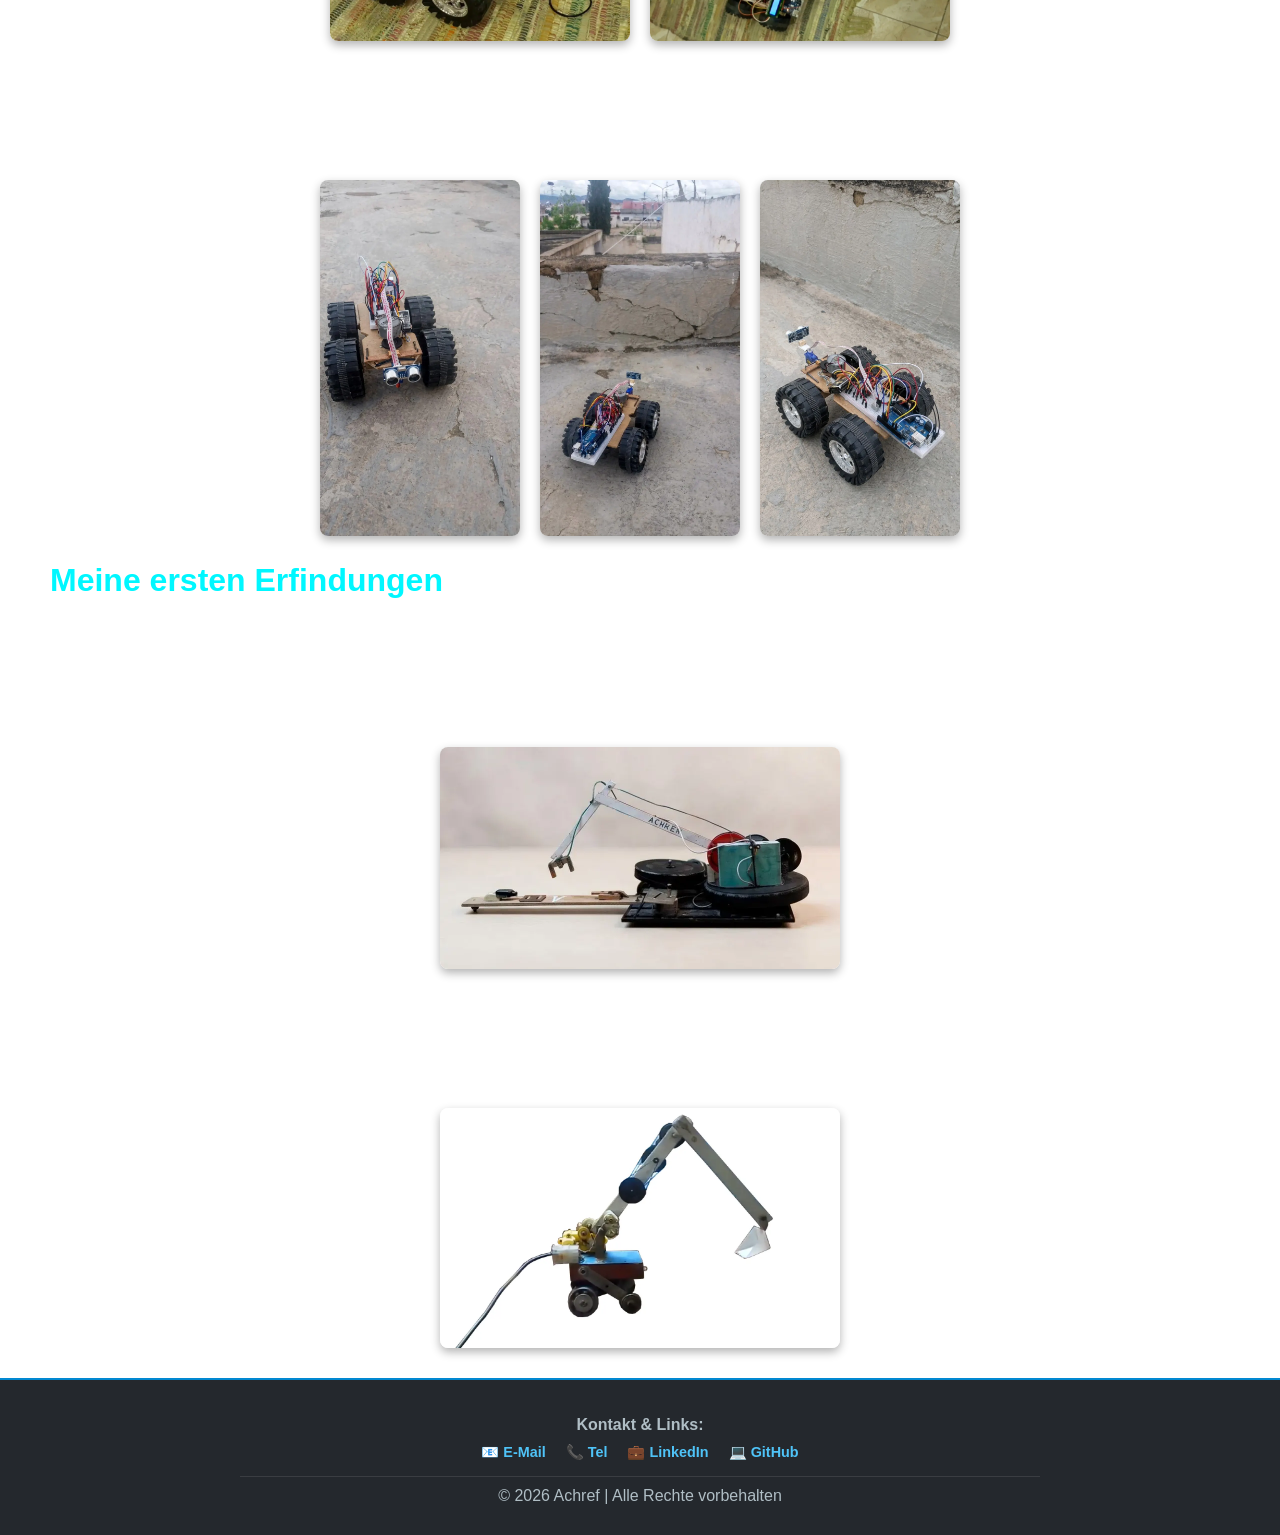
==== commit da918047: "Add files via upload" ====
--- a/project0.html
+++ b/project0.html
@@ -14,9 +14,9 @@
             <ul>
                 <li class="active"><a href="#"><strong>Home</strong></a></li>
                 <li><a href="project1.html">CNC</a></li>
-                <li><a href="project2.html">Interaktiv</a></li>
+                <li><a href="project2.html">Interaktiv Roboter</a></li>
                 <li><a href="project3.html">Fahrzeug</a></li>
-                <li><a href="project4.html">Erste</a></li>
+                <li><a href="project4.html">Erste Projekte</a></li>
             </ul>
         </nav>
         <header class="hero">
--- a/style.css
+++ b/style.css
@@ -170,7 +170,17 @@
     text-align: justify;
     line-height: 1.6;
     font-size: 0.95rem;
-    color: #333333;
+    color: #000000;
+    margin-left: 50px;
+    width: 95%;
+}
+.write ul li {
+    text-align: justify;
+    line-height: 1.6;
+    font-size: 0.95rem;
+    color: #000000;
+    margin-left: 50px;
+    width: 100%;
 }
 
 .pro-divider{
@@ -317,18 +327,11 @@
 /* ========================================================= */
 /* 📱 الاستجابة للهواتف والشاشات الصغيرة (Media Query) */
 /* ========================================================= */
-@media screen and (max-width: 850px) {
+@media (max-width: 850px) {
     /* إلغاء التثبيت الجانبي وتنسيق الصفحة عمودياً */
-    .projects-container {
-        position: static;
-        max-width: 100%;
-        max-height: none;
-        margin: 20px auto;
-        padding: 0 15px;
-        overflow-y: visible;
-    }
 
     main, .content-container {
+        width: 100%;
         margin-left: 0;
         padding: 15px;
     }
@@ -350,25 +353,4 @@
     .main-project p {
         margin-left: 0;
     }
-
-    /* ترتيب القوائم والبطاقات بشكل مرن على الهاتف */
-    .projects-grid {
-        display: grid;
-        grid-template-columns: repeat(auto-fit, minmax(250px, 1fr));
-        gap: 15px;
-    }
-
-    .project-card {
-        width: 100%;
-        height: auto;
-    }
-
-    .project-gallery {
-        flex-direction: column;
-        gap: 10px;
-    }
-
-    .project-gallery img {
-        width: 100%;
-    }
 }
